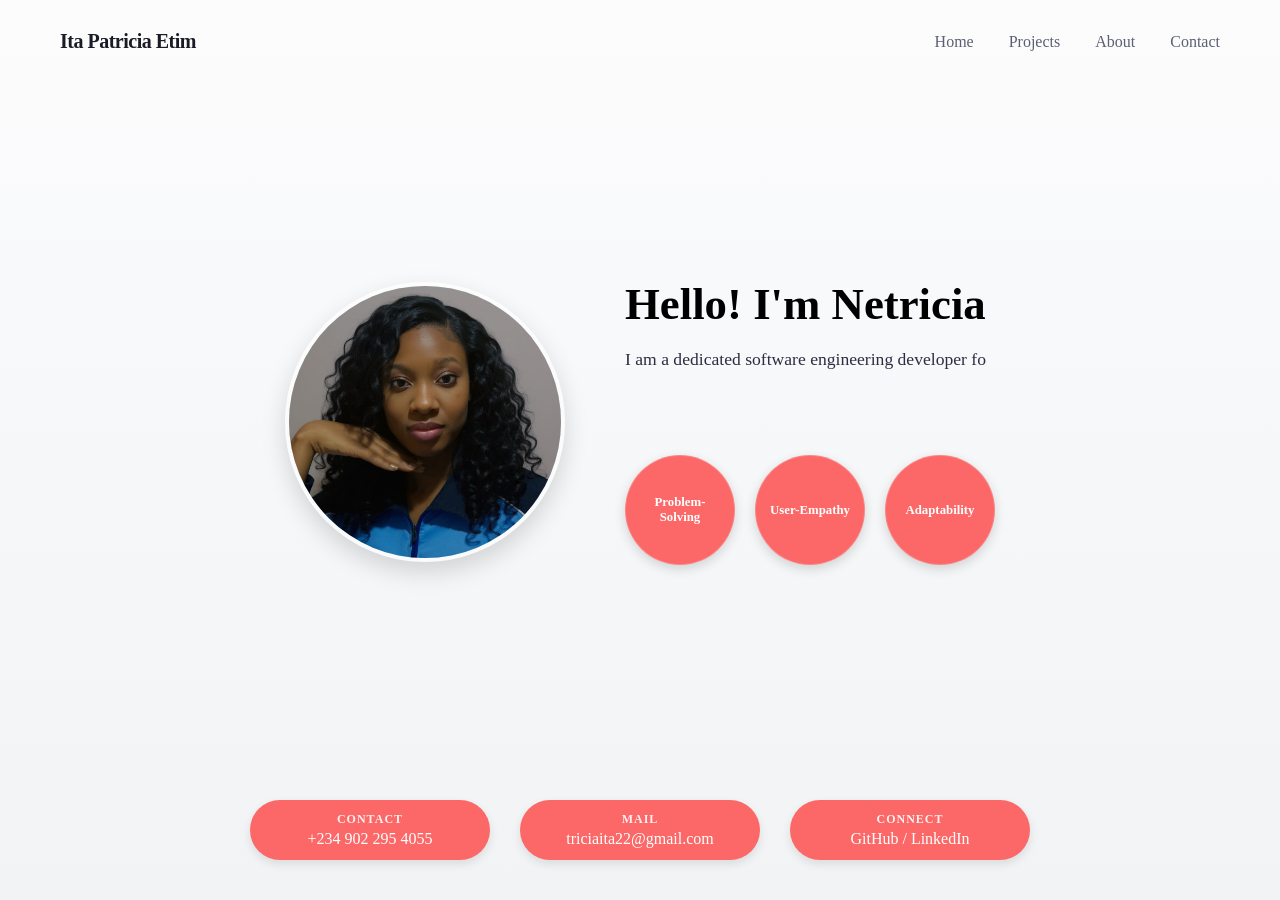
==== index.html @ 4b3ff160 "Initial file upload" ====
<!DOCTYPE html>
<html lang="en">
<head>
    <meta charset="UTF-8">
    <meta name="viewport" content="width=device-width, initial-scale=1.0">
    <link rel="stylesheet" href="style.css">
    <title>Ita Patricia Etim | Portfolio</title>
</head>
<body>

    <header class="navbar">
        <div class="logo">Ita Patricia Etim</div>
        <nav class="nav-links">
            <ul>
                <li><a href="index.html">Home</a></li>
                <li><a href="project.html">Projects</a></li>   
                <li><a href="about.html">About</a></li>
                <li><a href="contact.html">Contact</a></li>
            </ul> 
        </nav>
    </header>

    <main class="hero-section">
        <div class="intro-left">
            <div class="profile-image">
                <div class="image-placeholder"></div>
            </div> 
        </div>
        <div class="intro-right">
            <h1>Hello! I'm Netricia</h1>
            <p id="typewriter-bio"></p>
            <div class="trait-circles">
                <div class="circle">Problem-Solving</div>
                <div class="circle">User-Empathy</div>
                <div class="circle">Adaptability</div>
            </div>
        </div>
    </main>

    <footer class="contact-footer">
        <div class="footer-pill">
            <strong>Contact</strong>
            <span>+234 902 295 4055</span>
        </div>
        <div class="footer-pill">
            <strong>Mail</strong>
            <span>triciaita22@gmail.com</span>
        </div>
        <div class="footer-pill">
            <strong>Connect</strong>
            <span>GitHub / <a href="www.linkedin.com/in/netricia-ita">LinkedIn</a></span>
        </div>
    </footer>

    <script>
        const bioText = "I am a dedicated software engineering developer focused on the user experience. I believe effective programming starts with simplicity and clarity, ensuring every digital solution is intuitive and easy to use. I'm currently expanding my skill set to transform basic concepts into robust, user-friendly designs.";
        let i = 0;
        const speed = 20;

        function typeWriter() {
            if (i < bioText.length) {
                document.getElementById("typewriter-bio").innerHTML += bioText.charAt(i);
                i++;
                setTimeout(typeWriter, speed);
            }
        }
        window.onload = typeWriter;
    </script>
</body>
</html>
---- style.css ----
/* ==========================================================================
   Hero Section & Core Interactive Components
   ========================================================================== */
* {
    margin: 0;
    padding: 0;
    box-sizing: border-box;
}

body {
    background: linear-gradient(to bottom, #fcfcfd, #f1f3f5);
    color: #2b2d42;
    min-height: 100vh;
    display: flex;
    flex-direction: column;
    overflow-x: hidden;
}

main {
    flex: 1;
}

   .navbar {
    display: flex;
    justify-content: space-between;
    align-items: center;
    padding: 30px 60px;
    width: 100%;
    background: transparent;
}

.logo, 
.navbar h1 {
    color: #1a1b25 !important;
    font-weight: 700 !important;
    font-size: 1.25rem !important; /* Locks size to perfectly match 'Ita Patricia Etim' on every page */
    letter-spacing: -0.5px;
}

/* Forces links to sit inline as a horizontal block and deletes bullet shapes */
.nav-links ul {
    display: flex;
    flex-direction: row; 
    gap: 35px;
    list-style: none; /* Removes default HTML bullet points */
    margin: 0;
    padding: 0;
}

/* Erases basic default browser blue styling and lines */
.nav-links a {
    text-decoration: none; /* Removes default HTML text underline */
    color: #5c5f73;
    font-weight: 500;
    font-size: 1rem;
    transition: color 0.25s ease, transform 0.25s ease;
    display: inline-block;
}

.nav-links a:hover {
    color: #ec008c; /* Subtle hint of your color signature on hover */
    transform: translateY(-1px);
}

.hero-section {
    display: flex;
    justify-content: center;
    align-items: center;
    gap: 60px;
    padding: 60px 40px;
    max-width: 1200px;
    margin: 0 auto;
}

.profile-image {
    width: 280px;
    height: 280px;
    border-radius: 50%;
    overflow: hidden;
    border: 4px solid rgba(255, 255, 255, 0.5);
    box-shadow: 0 10px 25px rgba(0,0,0,0.15);
}

.image-placeholder {
    width: 100%;
    height: 100%;
    background: #e0e0e0; /* Gray box backdrop until your upload */
    background-image: url('My_Image.jpg'); /* Just replace filename in your folder */
    background-size: cover;
    background-position: center;
}

.intro-right {
    max-width: 550px;
}

.intro-right h1 {
    font-size: 2.8rem;
    color: #000000;
    margin-bottom: 15px;
}

#typewriter-bio {
    font-size: 1.1rem;
    line-height: 1.6;
    min-height: 80px;
}

.trait-circles {
    display: flex;
    gap: 20px;
    margin-top: 30px;
}

.circle {
    background-color: #fc6767;
    color: #ffffff;
    width: 110px;
    height: 110px;
    border-radius: 50%;
    display: flex;
    justify-content: center;
    align-items: center;
    text-align: center;
    font-size: 0.8rem;
    font-weight: 700;
    padding: 10px;
    box-shadow: 0 4px 12px rgba(0, 0, 0, 0.15);
    border: 1px solid rgba(255,255,255,0.2);
}

/* Footer layout elements */
.contact-footer {
    display: flex;
    justify-content: center;
    gap: 30px;
    padding: 40px 20px;
    flex-wrap: wrap;
}

.footer-pill {
    background-color: #fc6767;
    color: #ffffff;
    width: 240px;
    padding: 12px 20px;
    border-radius: 50px;
    display: flex;
    flex-direction: column;
    align-items: center;
    box-shadow: 0 4px 10px rgba(0, 0, 0, 0.1);
}

.footer-pill strong {
    font-size: 0.75rem;
    text-transform: uppercase;
    letter-spacing: 1px;
    margin-bottom: 3px;
    opacity: 0.9;
}

.footer-pill a {
    text-decoration: none;
    color: #ffffff;

}

@media (max-width: 768px) {
    .hero-section {
        flex-direction: column;
        text-align: center;
        gap: 30px;
        padding: 40px 20px;
    }
    .trait-circles {
        justify-content: center;
    }
}
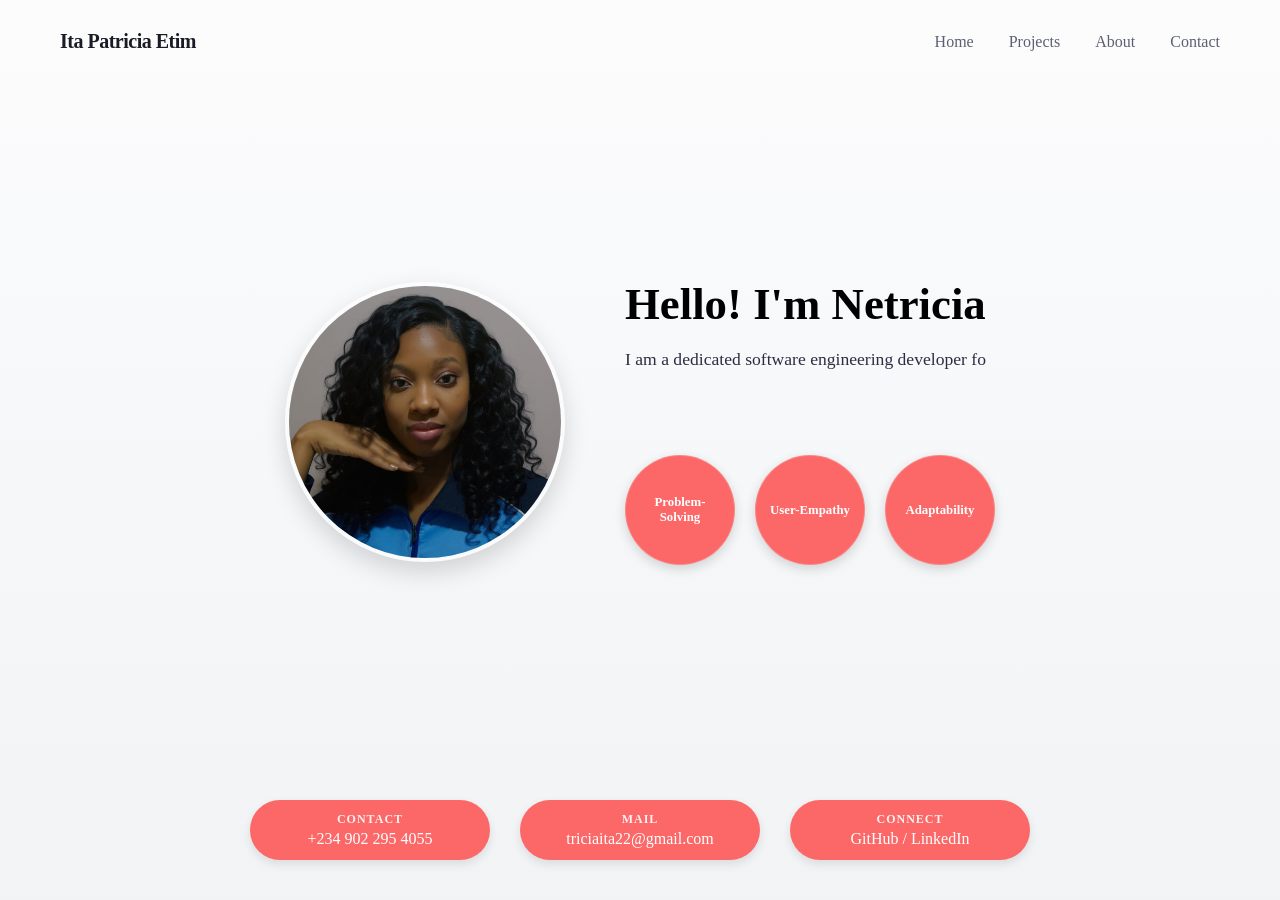
==== commit ae42832a: "Updated my LinkedIn URL" ====
--- a/index.html
+++ b/index.html
@@ -44,11 +44,11 @@
         </div>
         <div class="footer-pill">
             <strong>Mail</strong>
-            <span>triciaita22@gmail.com</span>
+            <span><a href="mailto:triciaita22@gmail.com">triciaita22@gmail.com</a></span>
         </div>
         <div class="footer-pill">
             <strong>Connect</strong>
-            <span>GitHub / <a href="www.linkedin.com/in/netricia-ita">LinkedIn</a></span>
+            <span><a href="https://github.com/Netricia123" target="_blank">GitHub</a> / <a href="https://www.linkedin.com/in/netricia-ita" target="_blank">LinkedIn</a></span>
         </div>
     </footer>
 
